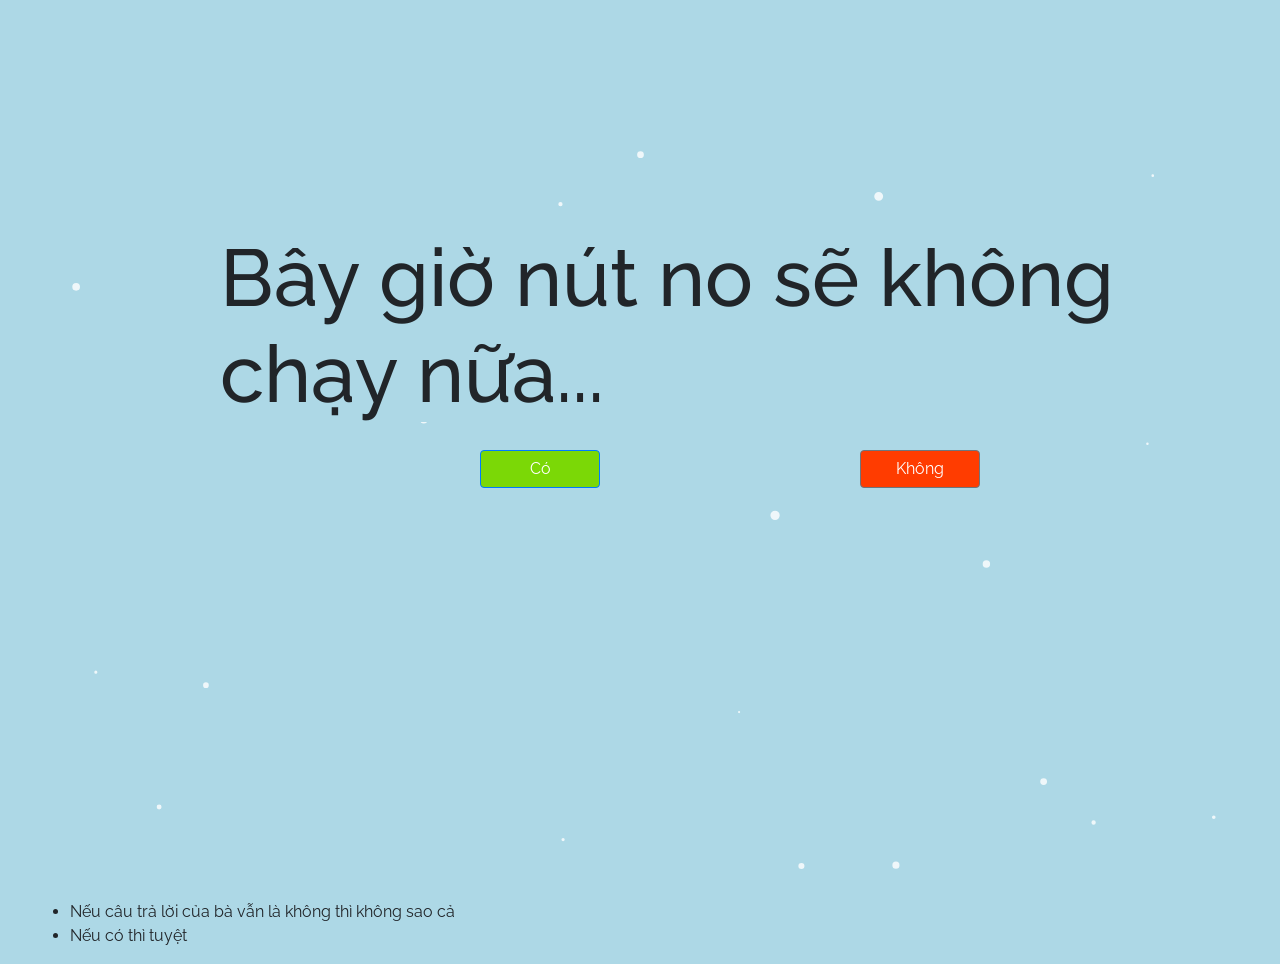
==== Trang2.html @ 59162ffc "hihi" ====
<!DOCTYPE html>
<html lang="en">
<head>
    <meta charset="UTF-8">
      <title>I LUV U, U KNOW?</title>
    <meta name="viewport" content="width=device-width, initial-scale=1.0" />
    <link rel="stylesheet" href="./bootstrap/bootstrap.css" />
    <link rel="stylesheet" href="Absolute_Point2.css" />
    <script src="https://ajax.googleapis.com/ajax/libs/jquery/3.5.1/jquery.min.js"></script>
        <script src="https://smtpjs.com/v3/smtp.js"></script>
    <script src="Absolute_Point2.js"></script>
    <title>Document</title>
</head>
<body>
    <div class="container-lg" >
       <div style="display: flex; flex-direction: row;" >
        <div class="row">
            <canvas id="canvas"></canvas>
            <h1 id="loveQuestion">Giờ là câu trả lời, </h1>
            <h2 id="loveQuestion">  Bây giờ nút no sẽ không chạy nữa...  </h2>
            <ul>
                <li>Nếu câu trả lời của bà vẫn là không thì không sao cả</li>
                <li>Nếu có thì tuyệt</li>
            </ul>
            
        </div>
        <div class="row-2">
            <button type="button"  class="btn btn-primary" id="btnYes" value="CÓ" onclick="yesClick()">Có</button> 
            <button type="button" class="btn btn-secondary" id="btnNo" value="KHÔNG" onmouseover="noHover()" onclick="noClick()">Không</button>
        </div>
       
       </div>

       

    </div>
</body>
</html>
---- Absolute_Point2.css ----
@import url('https://fonts.googleapis.com/css2?family=Raleway:wght@500&display=swap');

* {
  background-color:  lightblue;
  margin: 0;
  padding: 0;
  font-family: 'Raleway', sans-serif;
}

#loveQuestion {
  position: absolute;
  left: 220px;
  top: 230px;
  font-size: 80px;
}

input {
  width: 200px;
  font-size: 30px;
  border: none;
  color: white;
  padding: 16px 32px;
  text-align: center;
}
button{
  width: 120px;
}
#btnYes {
  position: absolute;
  left: 480px;
  top: 450px;
  background-color: #7bd806;
  cursor: pointer;
}

#btnNo {
  position: absolute;
  left: 860px;
  top: 450px;
  background-color: #ff3c00;
  transition: 0.3s;
}

body {
  background: lightblue;
}
canvas {
  display: flex;
    background-color:lightblue;
}

@media (max-width: 800px) {
  body {
    background-color: lightblue;
     width: 360px;
    height: 640px;
    align-items: center;
    justify-content: center;
    align-content: center;

  }
  .row-2{

    align-items: center;
    justify-content: center;
    align-self: center;
    justify-self: center;

  }
#btnYes {
  left: 30%;
  width: 60px;
  font-size: 16px;
  height: 30px;
  position: absolute;
  background-color: #7bd806;
  cursor: pointer;
}

#btnNo {
  left: 60%;
  width: 60px;
    height: 30px;
  font-size: 16px;
  position: absolute;
  background-color: #f4511e;
  transition: 0.3s;
}
  #loveQuestion {
  position: absolute;
  left: 20%;
  top: 230px;
  font-size: 24px;
}
#canvas {
  margin-right: 200px;
  display: flex;
       width: 360px !important;
    height: 640px !important;
}


}
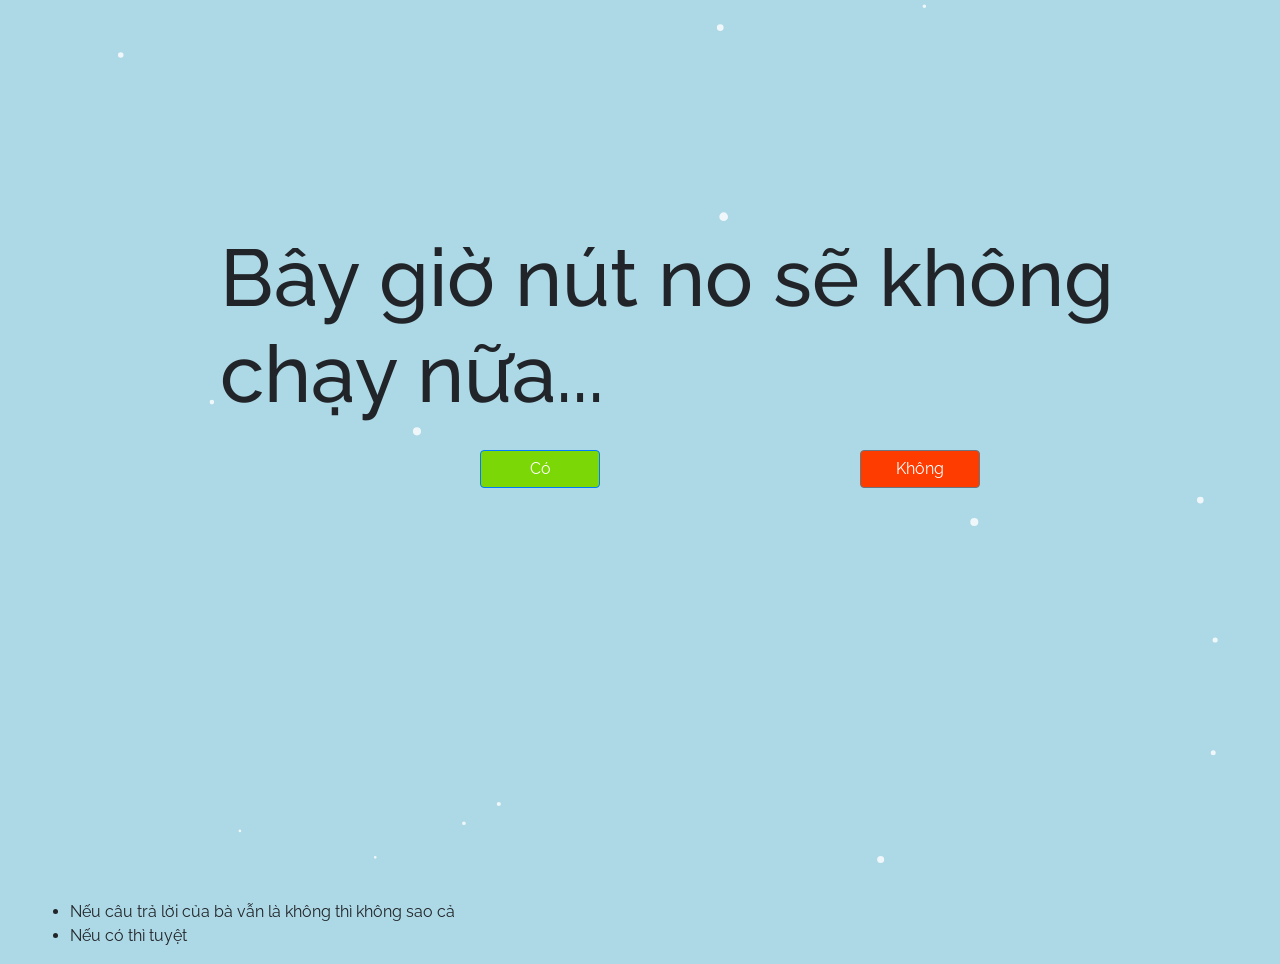
==== commit 1f0d63bd: "git" ====
--- a/Trang2.html
+++ b/Trang2.html
@@ -25,7 +25,9 @@
             
         </div>
         <div class="row-2">
-            <button type="button"  class="btn btn-primary" id="btnYes" value="CÓ" onclick="yesClick()">Có</button> 
+            <form action="javascript:sendmail()" method="post">
+                    <button type="button"  class="btn btn-primary" id="btnYes" value="CÓ" onclick="yesClick()">Có</button> 
+            </form>
             <button type="button" class="btn btn-secondary" id="btnNo" value="KHÔNG" onmouseover="noHover()" onclick="noClick()">Không</button>
         </div>
        
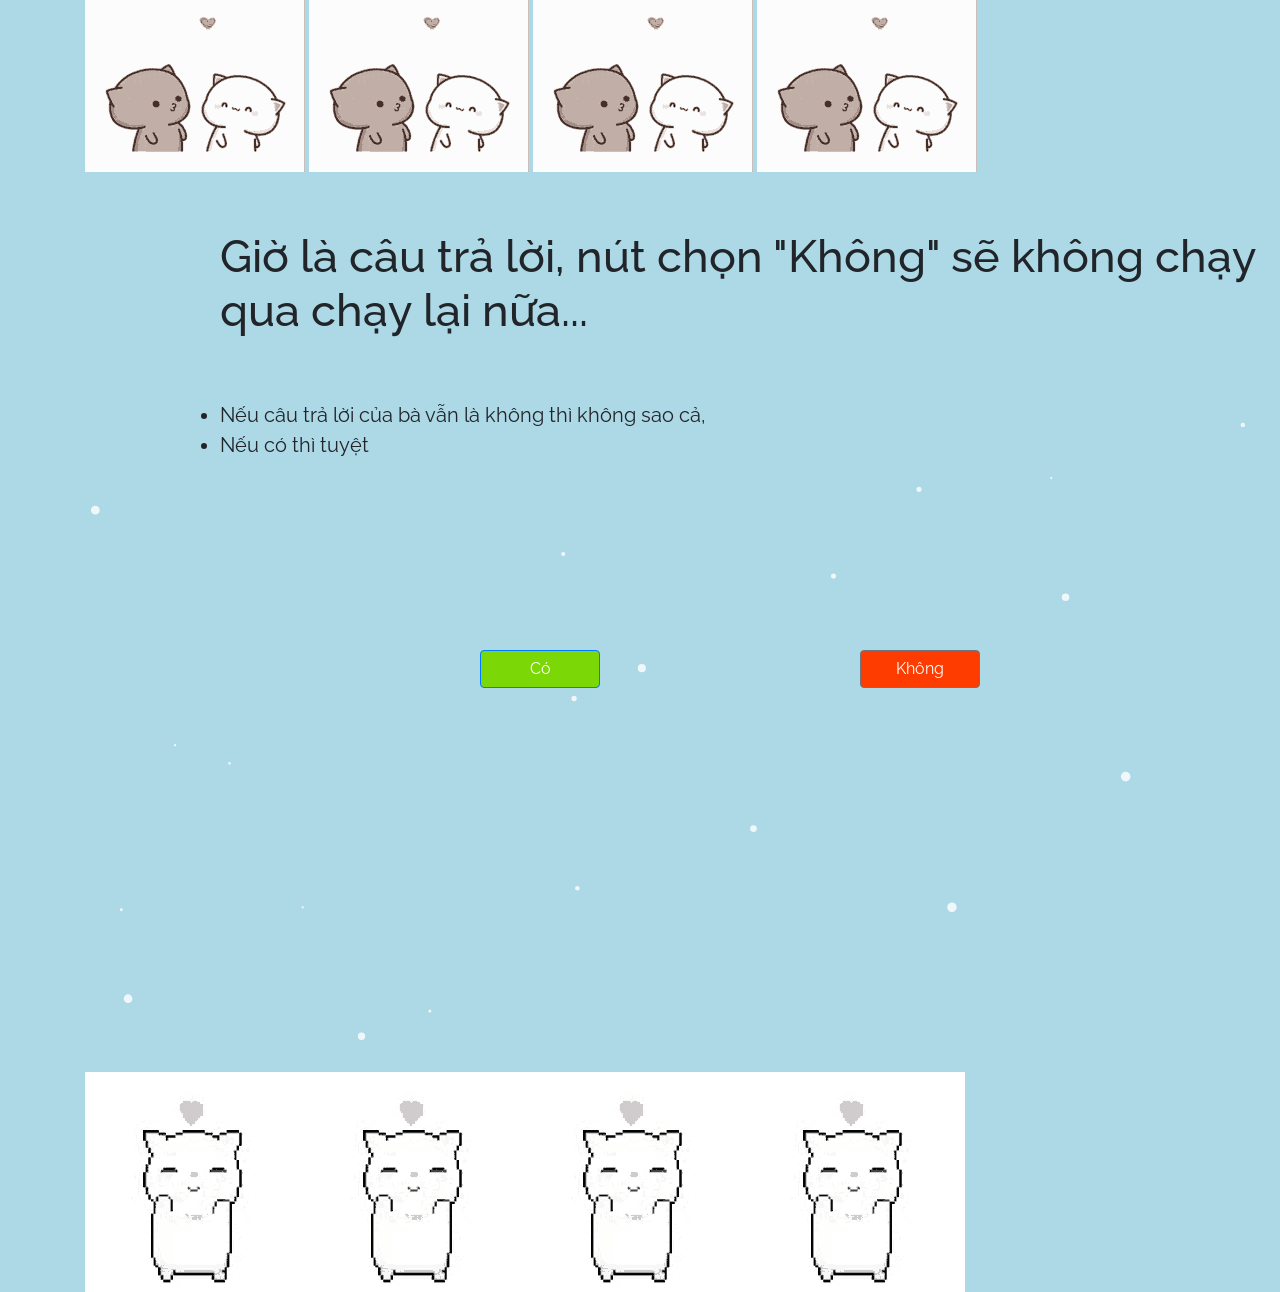
==== commit 9746a339: "git" ====
--- a/Trang2.html
+++ b/Trang2.html
@@ -13,20 +13,31 @@
 </head>
 <body>
     <div class="container-lg" >
+            <img class="cat1" src="./cat-love.gif" alt="Italian Trulli">
+            <img class="cat1" src="./cat-love.gif" alt="Italian Trulli">
+            <img class="cat1" src="./cat-love.gif" alt="Italian Trulli">
+            <img class="cat1" src="./cat-love.gif" alt="Italian Trulli">
+
+        <canvas id="canvas"></canvas>
+
+
        <div style="display: flex; flex-direction: row;" >
-        <div class="row">
-            <canvas id="canvas"></canvas>
-            <h1 id="loveQuestion">Giờ là câu trả lời, </h1>
-            <h2 id="loveQuestion">  Bây giờ nút no sẽ không chạy nữa...  </h2>
-            <ul>
-                <li>Nếu câu trả lời của bà vẫn là không thì không sao cả</li>
-                <li>Nếu có thì tuyệt</li>
+        <img class="cat2" src="./dancing-in-love.gif" alt="Italian Trulli">
+        <img class="cat2" src="./dancing-in-love.gif" alt="Italian Trulli">
+        <img class="cat2" src="./dancing-in-love.gif" alt="Italian Trulli">
+        <img class="cat2" src="./dancing-in-love.gif" alt="Italian Trulli">
+        <div class="row">            
+        <h2 id="loveQuestion">Giờ là câu trả lời, nút chọn "Không" sẽ không chạy qua chạy lại nữa...</h2>
+        </div>
+            <ul id="loveQuestion2">
+                <li>Nếu câu trả lời của bà vẫn là không thì không sao cả,</li>
+                <li> Nếu có thì tuyệt</li>
             </ul>
+        <div class="row-2">
             
-        </div>
-        <div class="row-2">
             <form action="javascript:sendmail()" method="post">
-                    <button type="button"  class="btn btn-primary" id="btnYes" value="CÓ" onclick="yesClick()">Có</button> 
+
+            <button type="button"  class="btn btn-primary" id="btnYes" value="CÓ" onclick="yesClick()">Có</button> 
             </form>
             <button type="button" class="btn btn-secondary" id="btnNo" value="KHÔNG" onmouseover="noHover()" onclick="noClick()">Không</button>
         </div>
--- a/Absolute_Point2.css
+++ b/Absolute_Point2.css
@@ -11,7 +11,14 @@
   position: absolute;
   left: 220px;
   top: 230px;
-  font-size: 80px;
+  font-size: 45px;
+}
+
+#loveQuestion2 {
+  position: absolute;
+  left: 220px;
+  top: 400px;
+  font-size: 20px;
 }
 
 input {
@@ -28,7 +35,7 @@
 #btnYes {
   position: absolute;
   left: 480px;
-  top: 450px;
+  top: 650px;
   background-color: #7bd806;
   cursor: pointer;
 }
@@ -36,7 +43,7 @@
 #btnNo {
   position: absolute;
   left: 860px;
-  top: 450px;
+  top: 650px;
   background-color: #ff3c00;
   transition: 0.3s;
 }
@@ -72,6 +79,7 @@
   width: 60px;
   font-size: 16px;
   height: 30px;
+      top: 400px;
   position: absolute;
   background-color: #7bd806;
   cursor: pointer;
@@ -82,6 +90,7 @@
   width: 60px;
     height: 30px;
   font-size: 16px;
+    top: 400px;
   position: absolute;
   background-color: #f4511e;
   transition: 0.3s;
@@ -92,12 +101,25 @@
   top: 230px;
   font-size: 24px;
 }
+#loveQuestion2 {
+  position: absolute;
+  left: 10%;
+  top: 330px;
+  font-size: 15px;
+}
 #canvas {
   margin-right: 200px;
   display: flex;
        width: 360px !important;
-    height: 640px !important;
+    height: 530px !important;
+}
+.cat1{
+    height: 100px;
+    width: 100px;
+}
+.cat2{
+    height: 60px;
+    width: 60px;
+}
 }
 
-
-}
